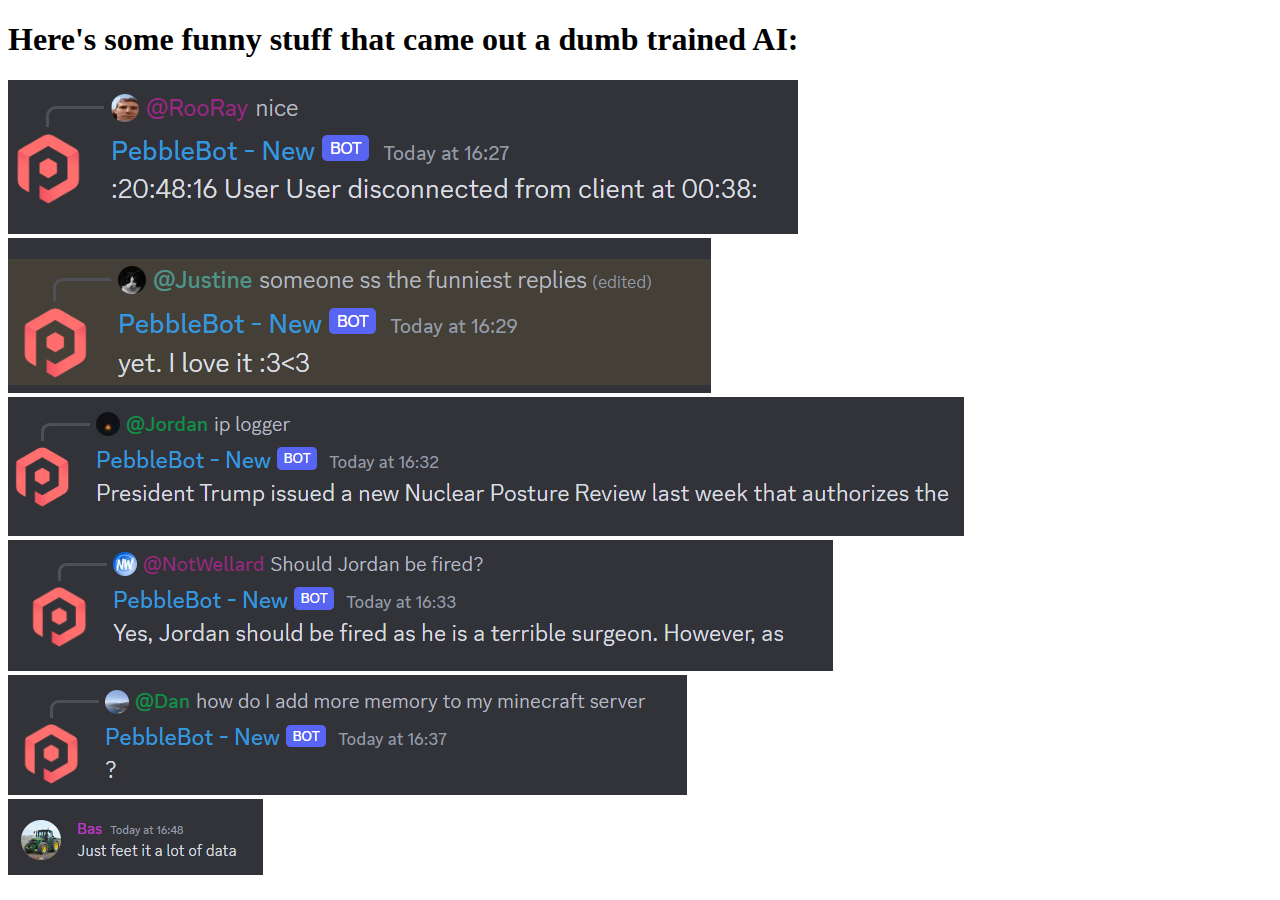
==== pebbleAItesting.html @ 792440f0 "add files" ====
<!DOCTYPE html>
<html>
<head>
    <title>Kaashout's webpage - pebbleAI</title>
    <meta content="Kaashout's webpage - PebbleAI" property="og:title" /> 
    <meta content="Funny stuff with AI" property="og:description" />
    <meta content="https://img.kaashout.tech/pebbleAItesting.html" property="og:url" />
    <meta content="https://img.kaashout.tech/saved/disconnected.png" property="og:image" />

</head>
<body>

<h1>Here's some funny stuff that came out a dumb trained AI:</h1>
<img src="./saved/disconnected.png"><br> 
<img src="./saved/pebblelove.png"><br>
<img src="./saved/trump_nuke.png"><br>
<img src="./saved/surgeon.png"><br>
<img src="./saved/no_memory.png"><br>
<img src="./saved/feeting_data.png"><br>

</body>
</html>
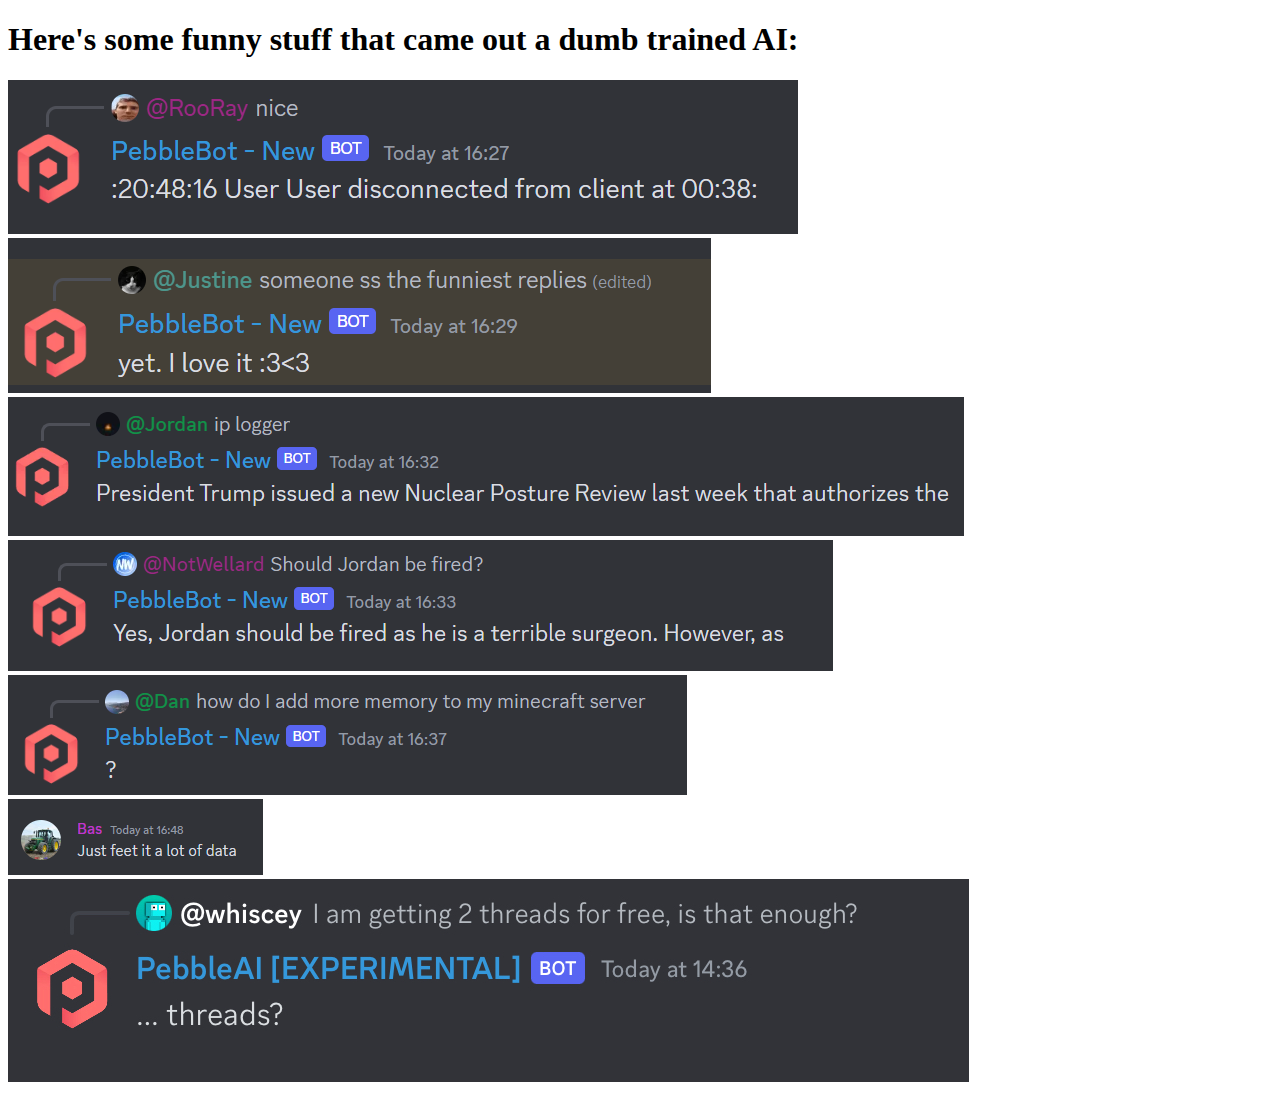
==== commit c673e7ac: "updates" ====
--- a/pebbleAItesting.html
+++ b/pebbleAItesting.html
@@ -5,19 +5,20 @@
     <title>Kaashout's webpage - pebbleAI</title>
     <meta content="Kaashout's webpage - PebbleAI" property="og:title" /> 
     <meta content="Funny stuff with AI" property="og:description" />
-    <meta content="https://img.kaashout.tech/pebbleAItesting.html" property="og:url" />
-    <meta content="https://img.kaashout.tech/saved/disconnected.png" property="og:image" />
+    <meta content="https://img.kaashout.me/pebbleAItesting.html" property="og:url" />
+    <meta content="https://img.kaashout.me/saved//ai-testing/disconnected.png" property="og:image" />
 
 </head>
 <body>
 
 <h1>Here's some funny stuff that came out a dumb trained AI:</h1>
-<img src="./saved/disconnected.png"><br> 
-<img src="./saved/pebblelove.png"><br>
-<img src="./saved/trump_nuke.png"><br>
-<img src="./saved/surgeon.png"><br>
-<img src="./saved/no_memory.png"><br>
-<img src="./saved/feeting_data.png"><br>
+<img src="./saved/ai-testing/disconnected.png"><br> 
+<img src="./saved/ai-testing/pebblelove.png"><br>
+<img src="./saved/ai-testing/trump_nuke.png"><br>
+<img src="./saved/ai-testing/surgeon.png"><br>
+<img src="./saved/ai-testing/no_memory.png"><br>
+<img src="./saved/ai-testing/feeting_data.png"><br>
+<img src="./saved/ai-testing/threads.png"><br>
 
 </body>
 </html>
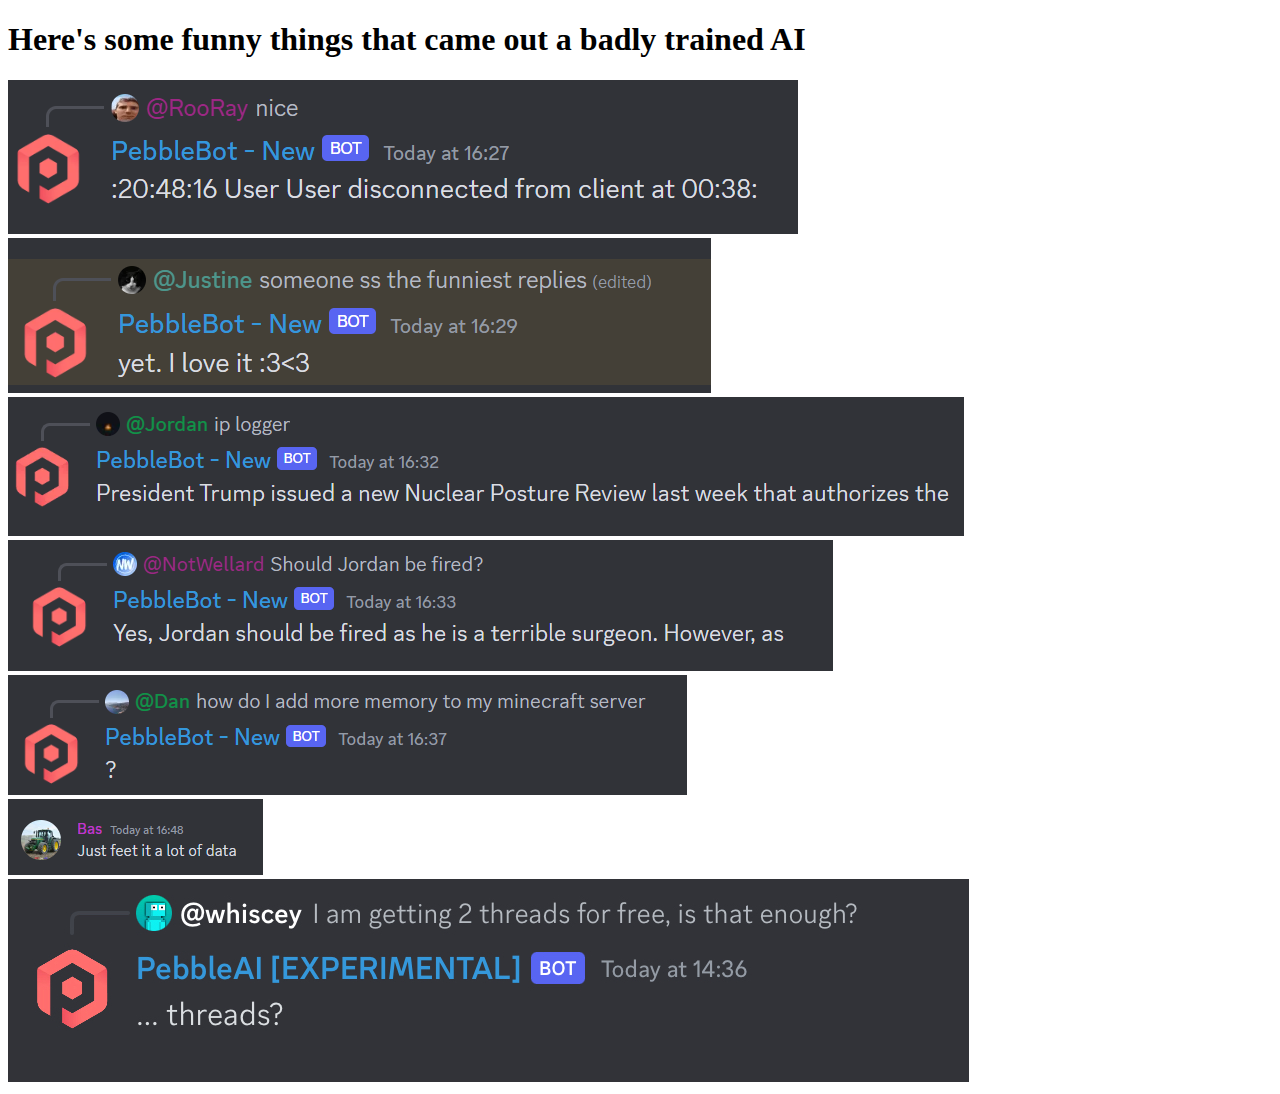
==== commit d6046292: "Update pebbleAItesting.html" ====
--- a/pebbleAItesting.html
+++ b/pebbleAItesting.html
@@ -1,17 +1,20 @@
 
 <!DOCTYPE html>
-<html>
+<html lang="en">
 <head>
+    <meta charset="UTF-8">
+    <meta name="viewport" content="width=device-width, initial-scale=1.0">
     <title>Kaashout's webpage - pebbleAI</title>
     <meta content="Kaashout's webpage - PebbleAI" property="og:title" /> 
     <meta content="Funny stuff with AI" property="og:description" />
     <meta content="https://img.kaashout.me/pebbleAItesting.html" property="og:url" />
     <meta content="https://img.kaashout.me/saved//ai-testing/disconnected.png" property="og:image" />
+    <link rel="stylesheet" href="./styles.css">
 
 </head>
 <body>
 
-<h1>Here's some funny stuff that came out a dumb trained AI:</h1>
+<h1>Here's some funny things that came out a badly trained AI</h1>
 <img src="./saved/ai-testing/disconnected.png"><br> 
 <img src="./saved/ai-testing/pebblelove.png"><br>
 <img src="./saved/ai-testing/trump_nuke.png"><br>
--- a/styles.css
+++ b/styles.css
@@ -0,0 +1,3 @@
+* {
+    font-family: Comic Sans MS;
+}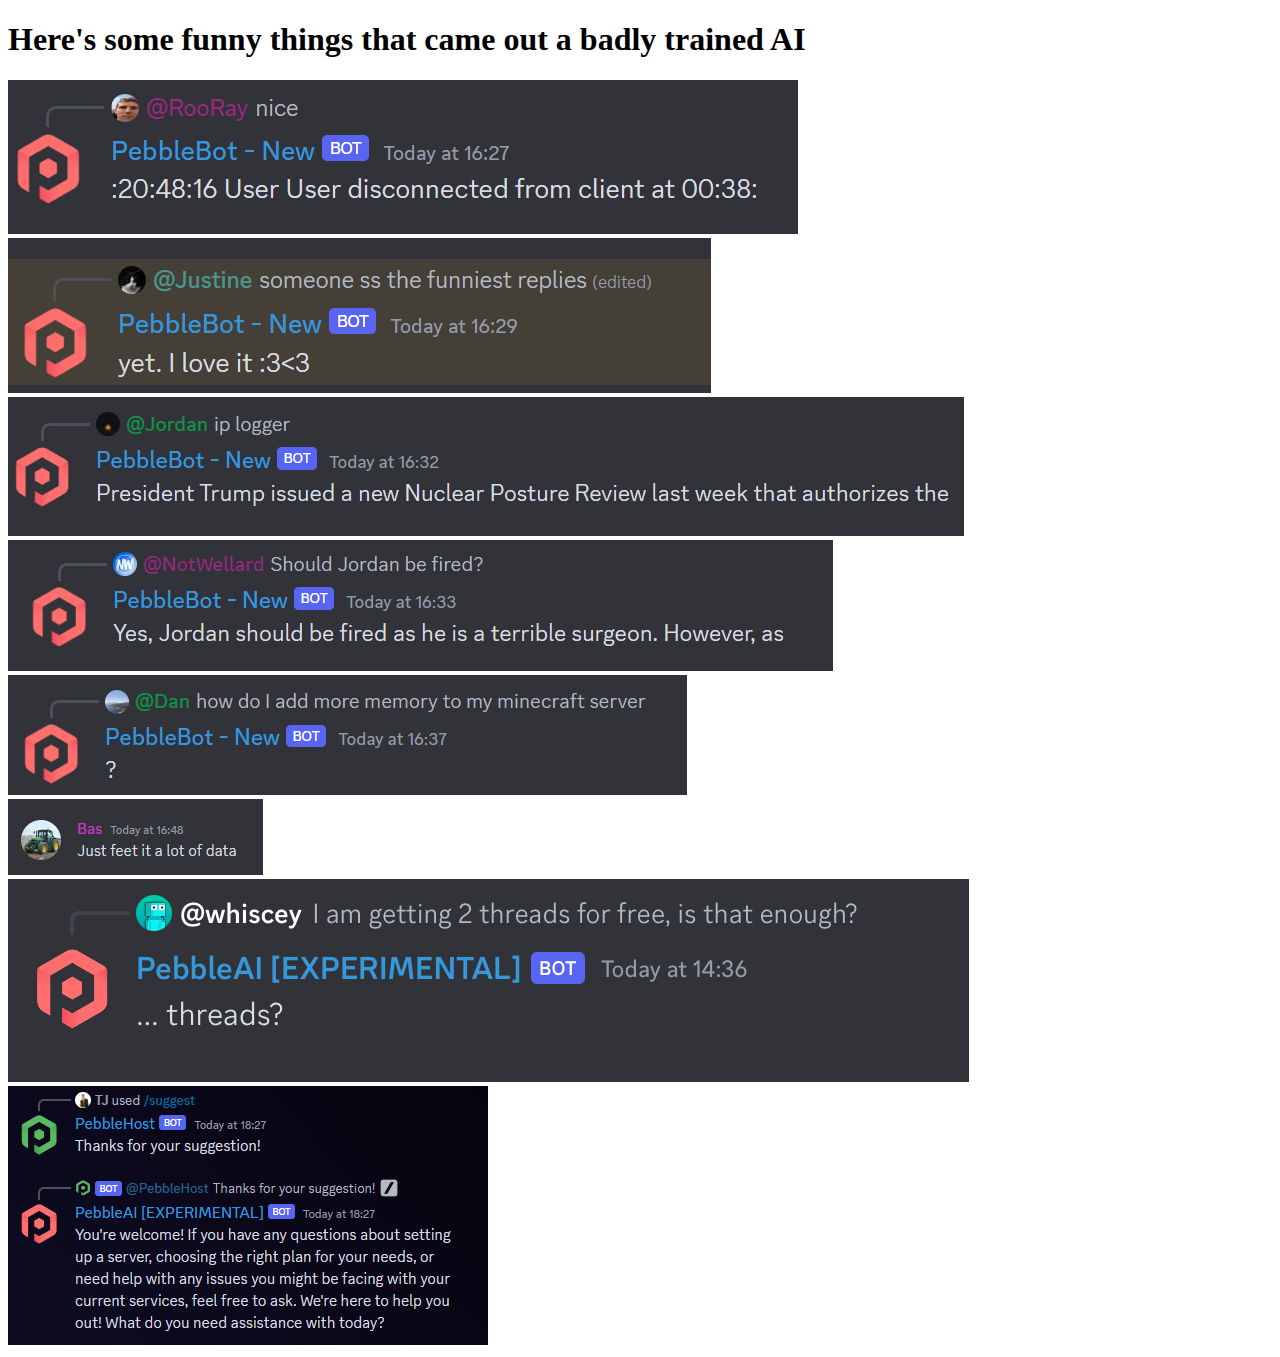
==== commit b8b5ba8e: "Update pebbleAItesting.html" ====
--- a/pebbleAItesting.html
+++ b/pebbleAItesting.html
@@ -22,6 +22,7 @@
 <img src="./saved/ai-testing/no_memory.png"><br>
 <img src="./saved/ai-testing/feeting_data.png"><br>
 <img src="./saved/ai-testing/threads.png"><br>
+<img src="./saved/ai-testing/pebblebot-reply.png"><br>
 
 </body>
 </html>
